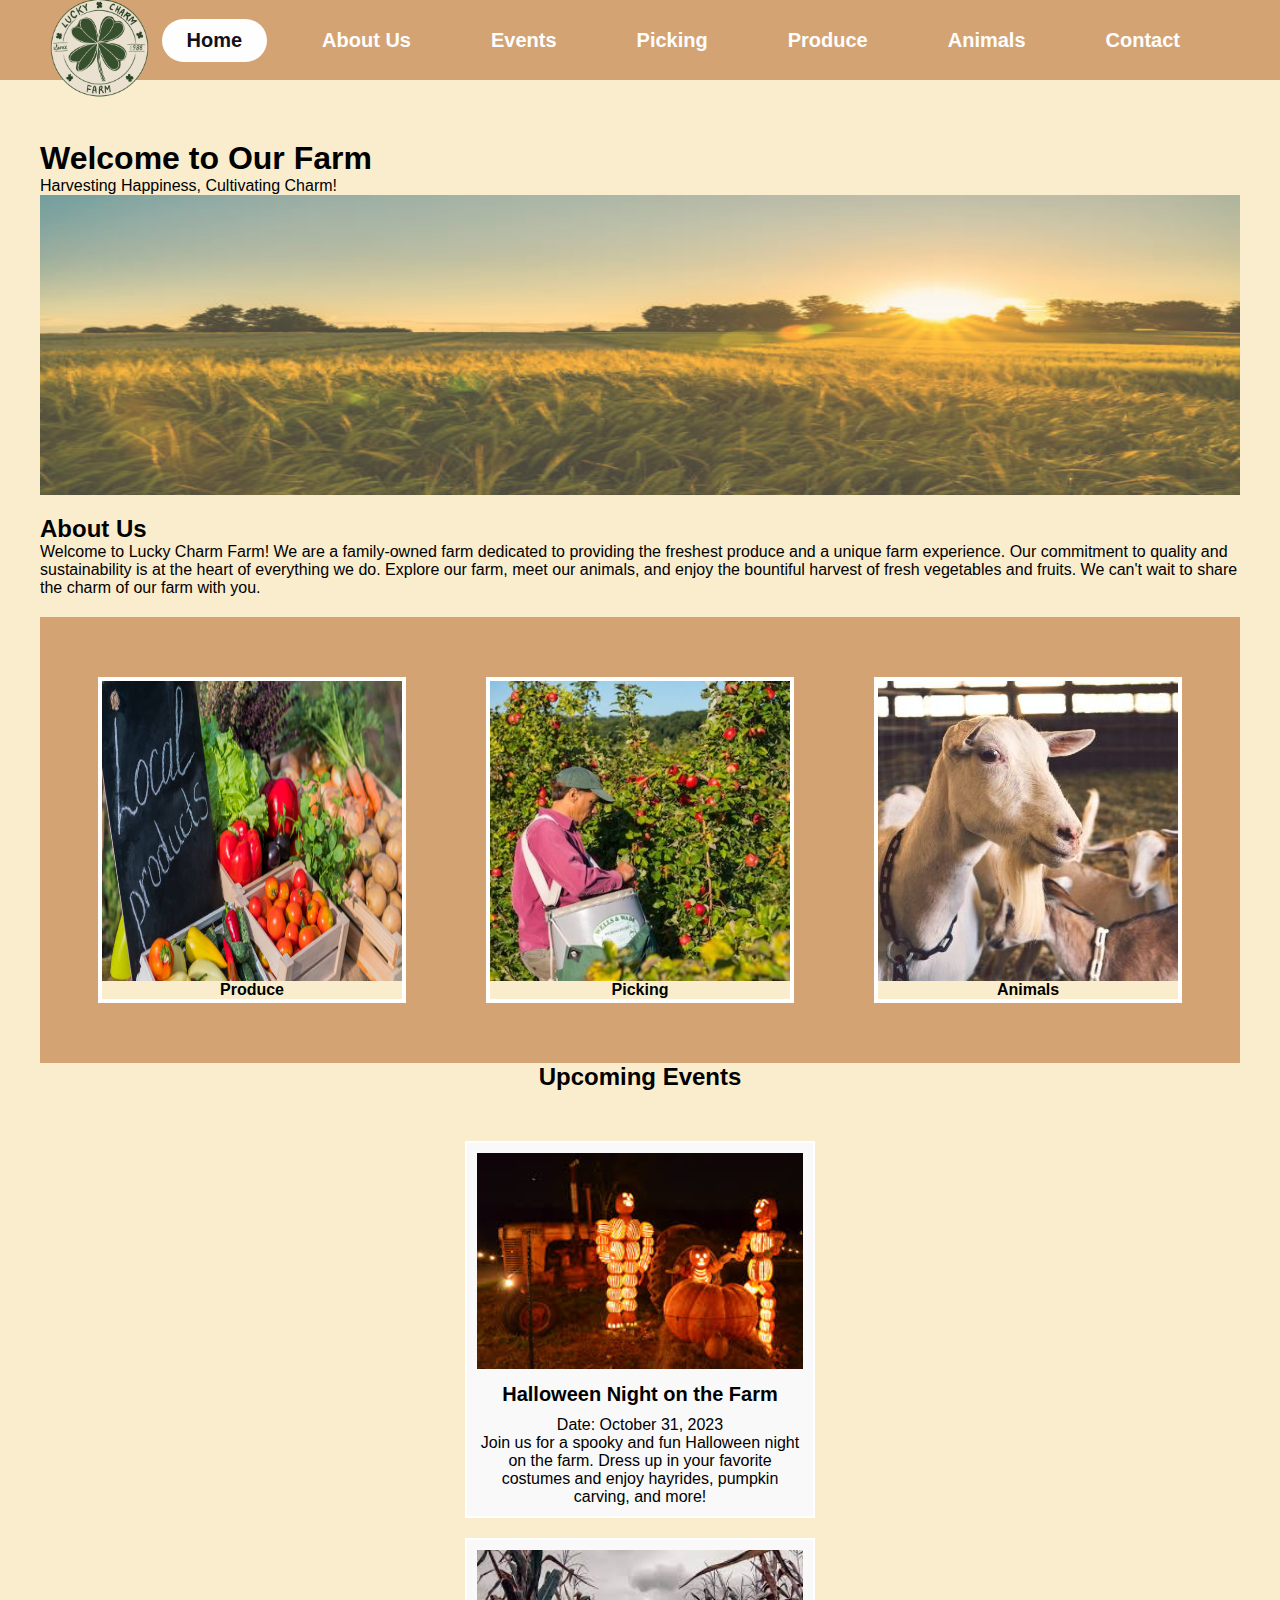
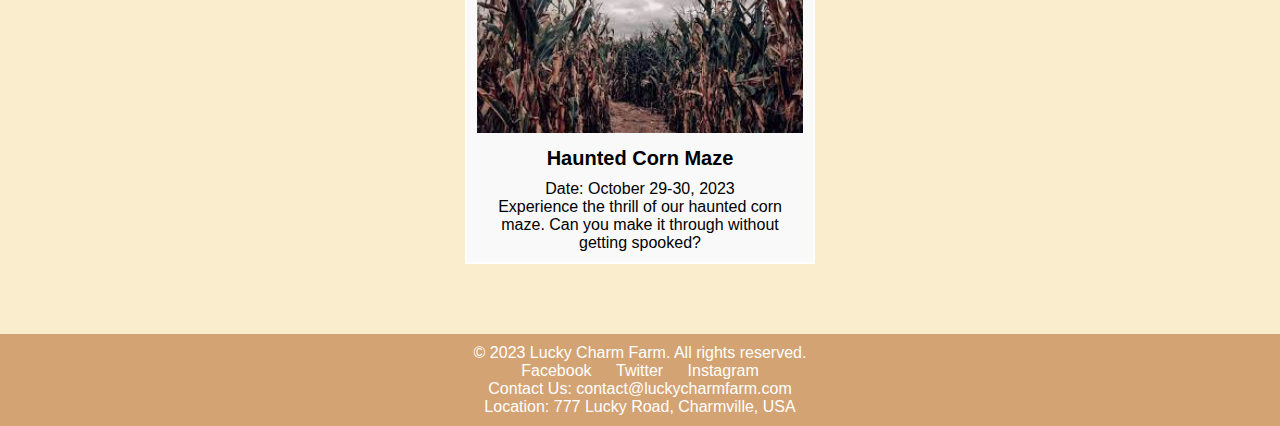
==== index.html @ f047cd48 "Update index.html" ====
<!DOCTYPE html>
<html lang="en">
<head>
    <meta charset="UTF-8">
    <meta http-equiv="X-UA-Compatible" content="IE=edge">
    <meta name="viewport" content="width=device-width, initial-scale=1.0">
    <link rel="stylesheet" type="text/css" href="style.css">
    <link rel="stylesheet" type="text/css" href="nav.css">
    <title>Lucky Charm Farm Website</title>
    <style>
	header {
		margin-bottom: 20px;
    	}
        main {
            padding: 40px;
	    margin-bottom: 20px;
        }
        * {box-sizing:border-box}

        .slideshow-container {
          max-width: 800px;
          position: center;
	  margin-bottom: 40px;
	  margin-top: 40px;
	  padding: 400px;
	  text-align: center;
        }
	    
        .mySlides {
          display: none;
		display: inline-block;
        }
	    
	#slide img {
	    width: 100%; 
	    height: 300px; 
	    justify-content: center;
	}

	.about-us {
		padding: 20px 20px;
		margin-top: 40 px;
	}
	    
        .fade {
          animation-name: fade;
          animation-duration: 1.5s;
        }
        
        @keyframes fade {
          from {opacity: .4}
          to {opacity: 1}
        }
	
	.feature-box-container {
		padding: 20px 20px;
		text-align: center;
		display: flex;
		justify-content: center; 
		margin-top: 20px;
		background-color: #d4a373;
	}
	
	.feature-box {
		text-align: center;
		border: 4px solid #fff;
		margin: 40px;
		display: inline-block;
		transition: all 0.3s;
		background-color: #faedcd;
	}
	    
	.feature-box:hover {
		background-color: #f2f2f2;
	}
	
	.feature-box img {
		width: 300px; 
		height: 300px; 
		
		display: block;
		margin: 0 auto;
	}
	
	.feature-box p {
		font-weight: bold;
		color: black;
		transition: color 0.3s;
	}
	.feature-box:hover p {
		color: gold; 
	}
	@media (max-width: 600px) {
		.feature-box-container {
		flex-direction: column; 
		align-items: center;
	}
	
	.feature-box {
		width: 80%;
		margin: 20px auto;
	}
	
	.feature-box img {
		max-width: 100%; 
		height: auto; 
	}
}
	.upcoming-events {
	        text-align: center;
	        margin-top: 40px;
	        display: flex; 
		flex-direction: column; 
	        align-items: center; 
	        flex-wrap: wrap;
	        justify-content: 
		padding 20px;
	}

	.event {
		flex: 1;
		margin: 10px;
		padding: 10px;
		border: 2px solid #fff;
		background-color: #f9f9f9;
		text-align: center;
		max-width: 350px;
	}
	
	.event img {
		width: 100%;
		height: auto;
	}
	
	.event h3 {
		margin: 10px 0;
		font-size: 20px;
	}
	
	.event p {
		font-size: 16px;
	}

    </style>
    <script src="https://code.jquery.com/jquery-3.6.0.min.js" integrity="sha256-/xUj+3OJU5yExlq6GSYGSHk7tPXikynS7ogEvDej/m4=" crossorigin="anonymous"></script>
	<style type="text/css">
		#slides-wrapper{height:320px;}
	</style>
	<script language="javascript">
	    imgs = ["farmsun.jpeg", "produce.jpeg", "cows.jpeg"];
	    var slideIndex = 0;
	
	    $(document).ready(function () {
	        // Start the slideshow when the page loads
	        slideShow();
	    });
	
	    function slideShow() {
	        $("#slide img").fadeOut(2000, nextSlide);
	    }
	
	    function nextSlide() {
	        slideIndex++;
	        slideIndex = slideIndex == imgs.length ? 0 : slideIndex;
	        $("#slide img").attr("src", "images/" + imgs[slideIndex]);
	        $("#slide img").fadeIn(2000, slideShow);
	    }
	</script>

</head>
<body>
    <header>
	    <div class="logo"><img src="Logo.png" alt="Lucky Charm logo"></div>
        <div class="hamburger">
            <div class="line"></div>
            <div class="line"></div>
            <div class="line"></div>
        </div>
        <nav class="nav-bar">
            <ul>
                <li>
                    <a href="index.html" class="active">Home</a>
                </li>
                <li>
                    <a href="about.html">About Us</a>
                </li>
                <li>
                    <a href="events.html">Events</a>
                </li>
                <li>
                    <a href="picking.html">Picking</a>
                </li>
                <li>
                    <a href="produce.html">Produce</a>
                </li>
                <li>
                    <a href="animals.html">Animals</a>
                </li>
                <li>
                    <a href="contact.html">Contact</a>
                </li>
            </ul>
        </nav>
    </header>
    <main>
        <h1>Welcome to Our Farm</h1>
        <p>Harvesting Happiness, Cultivating Charm!</p>
        <div id='slides-wrapper'>
		<div id='slide'>
			<img src="images/farmsun.jpeg" />
		</div>
    	</div>
    	<div id="about-us">
            <h2>About Us</h2>
            <p>Welcome to Lucky Charm Farm! We are a family-owned farm dedicated to providing the freshest produce and a unique farm experience. Our commitment to quality and sustainability is at the heart of everything we do. Explore our farm, meet our animals, and enjoy the bountiful harvest of fresh vegetables and fruits. We can't wait to share the charm of our farm with you.</p>
	</div>
	    <div class="feature-box-container">
		    <a href="produce.html" class="feature-link">
		        <div class="feature-box">
		            <img src="images/localproduce.jpeg" alt="Produce">
		            <p>Produce</p>
		        </div>
		    </a>
		    <a href="picking.html" class="feature-link">
		        <div class="feature-box">
		            <img src="images/applepicking.jpeg" alt="Picking">
		            <p>Picking</p>
		        </div>
		    </a>
		    <a href="animals.html" class="feature-link">
		        <div class="feature-box">
            <img src="images/goats.jpg" alt="Animals">
            <p>Animals</p>
        </div>
    </a>
</div>
	<h2 style="text-align:center;">Upcoming Events</h2>
	<div class="upcoming-events">
        <div class="event">
            <img src="images/hnight4.jpeg" alt="Halloween Night">
            <h3>Halloween Night on the Farm</h3>
            <p>Date: October 31, 2023</p>
            <p>Join us for a spooky and fun Halloween night on the farm. Dress up in your favorite costumes and enjoy hayrides, pumpkin carving, and more!</p>
        </div>
        <div class="event">
            <img src="images/corn-maze.jpeg" alt="Haunted Corn Maze">
            <h3>Haunted Corn Maze</h3>
            <p>Date: October 29-30, 2023</p>
            <p>Experience the thrill of our haunted corn maze. Can you make it through without getting spooked?</p>
        </div>
    </div>

    </main>
    <footer>
        &copy; 2023 Lucky Charm Farm. All rights reserved.
        <br>
        <a href="#">Facebook</a>
        <a href="#">Twitter</a>
        <a href="#">Instagram</a>
        <br>
        Contact Us: contact@luckycharmfarm.com
        <br>
        Location: 777 Lucky Road, Charmville, USA
    </footer>
</body>
</html>
---- style.css ----
body {
        font-family: Arial, sans-serif;
        margin: 0;
        padding: 0;
        background-color: #faedcd; /* Light beige background */
    }
    header {
        background-color: #d4a373; /* Rusty orange header */
        padding: 10px;
    }
    nav {
        display: flex;
        justify-content: space-between;
        align-items: center;
    }
    nav ul {
        list-style: none;
        margin: 0;
        padding: 0;
    }
    nav li {
        display: inline;
        margin-right: 20px;
    }
    nav a {
        text-decoration: none;
        color: #fff;
        font-weight: bold;
    }
    main {
        padding: 20px;
    }
    footer {
        background-color: #d4a373; /* Rusty orange footer */
        color: #fff;
        text-align: center;
        padding: 10px;
        margin-top: 20px;
    }
    footer a {
        color: #fff;
        text-decoration: none;
        margin: 0 10px;
    }
---- nav.css ----
*{
    margin: 0;
    padding: 0;
    list-style: none;
    text-decoration: none;
    font-family: 'Kalam', cursive;
font-family: 'Roboto', sans-serif;
    box-sizing: border-box;
}

/* body{
    background: #fefefe;
} */

header{
    width: 100%;
    height: 80px;
    background-color: #d4a373;
    display: flex;
    align-items: center;
    justify-content: space-between;
    padding: 0 100px;
}

.logo{
    position: relative;
    z-index: 2;
}
.logo img {
    margin-top: 20px;
    max-width: 150px;
    max-height: 100px;
    z-index: 2;
}

.hamburger{
    display: none;
}

.nav-bar ul {
    display: flex;
}

.nav-bar ul li a{
    display:block;
    color: #fefefe;
    font-size: 20px;
    padding: 10px 25px;
    border-radius: 50px;
    transition: 0.2s;
    margin: 0 5px;
}

.nav-bar ul li a:hover{
    color: #11101b;
    background: #fefefe;
}

.nav-bar ul li a.active{
    color:#11101b;
    background:#fefefe;
}

@media only screen and (max-width: 1320px){
    header{
        padding: 0 50px;
    }
}

@media only screen and (max-width: 1100px){
    header{
        padding: 0 50px;
    }
}

@media only screen and (max-width: 900px){
    .hamburger {
        display: block;
        cursor: pointer;
    }
    .hamburger .line{
        width: 30px;
        height: 3px;
        background: #fefefe;
        margin: 6px 0;
    }
    .nav-bar{
        height: 0;
        position: absolute;
        top: 80px;
        left: 0;
        right: 0;
        width: 100vw;
        background: #d4a373;
        transition: .2s;
        overflow: hidden;
        z-index: 1;
    }
    .nav-bar.active{
        height: 450px;
    }
    .nav-bar ul{
        display: block;
        width: fit-content;
        margin: 50px auto 0 auto;
        text-align: center;
        transition: .5s;
        opacity: 0;
    }
    .nav-bar.active ul{
        opacity: 1;
    }
    .nav-bar ul li a{
        margin-bottom: 12px;
    }
}
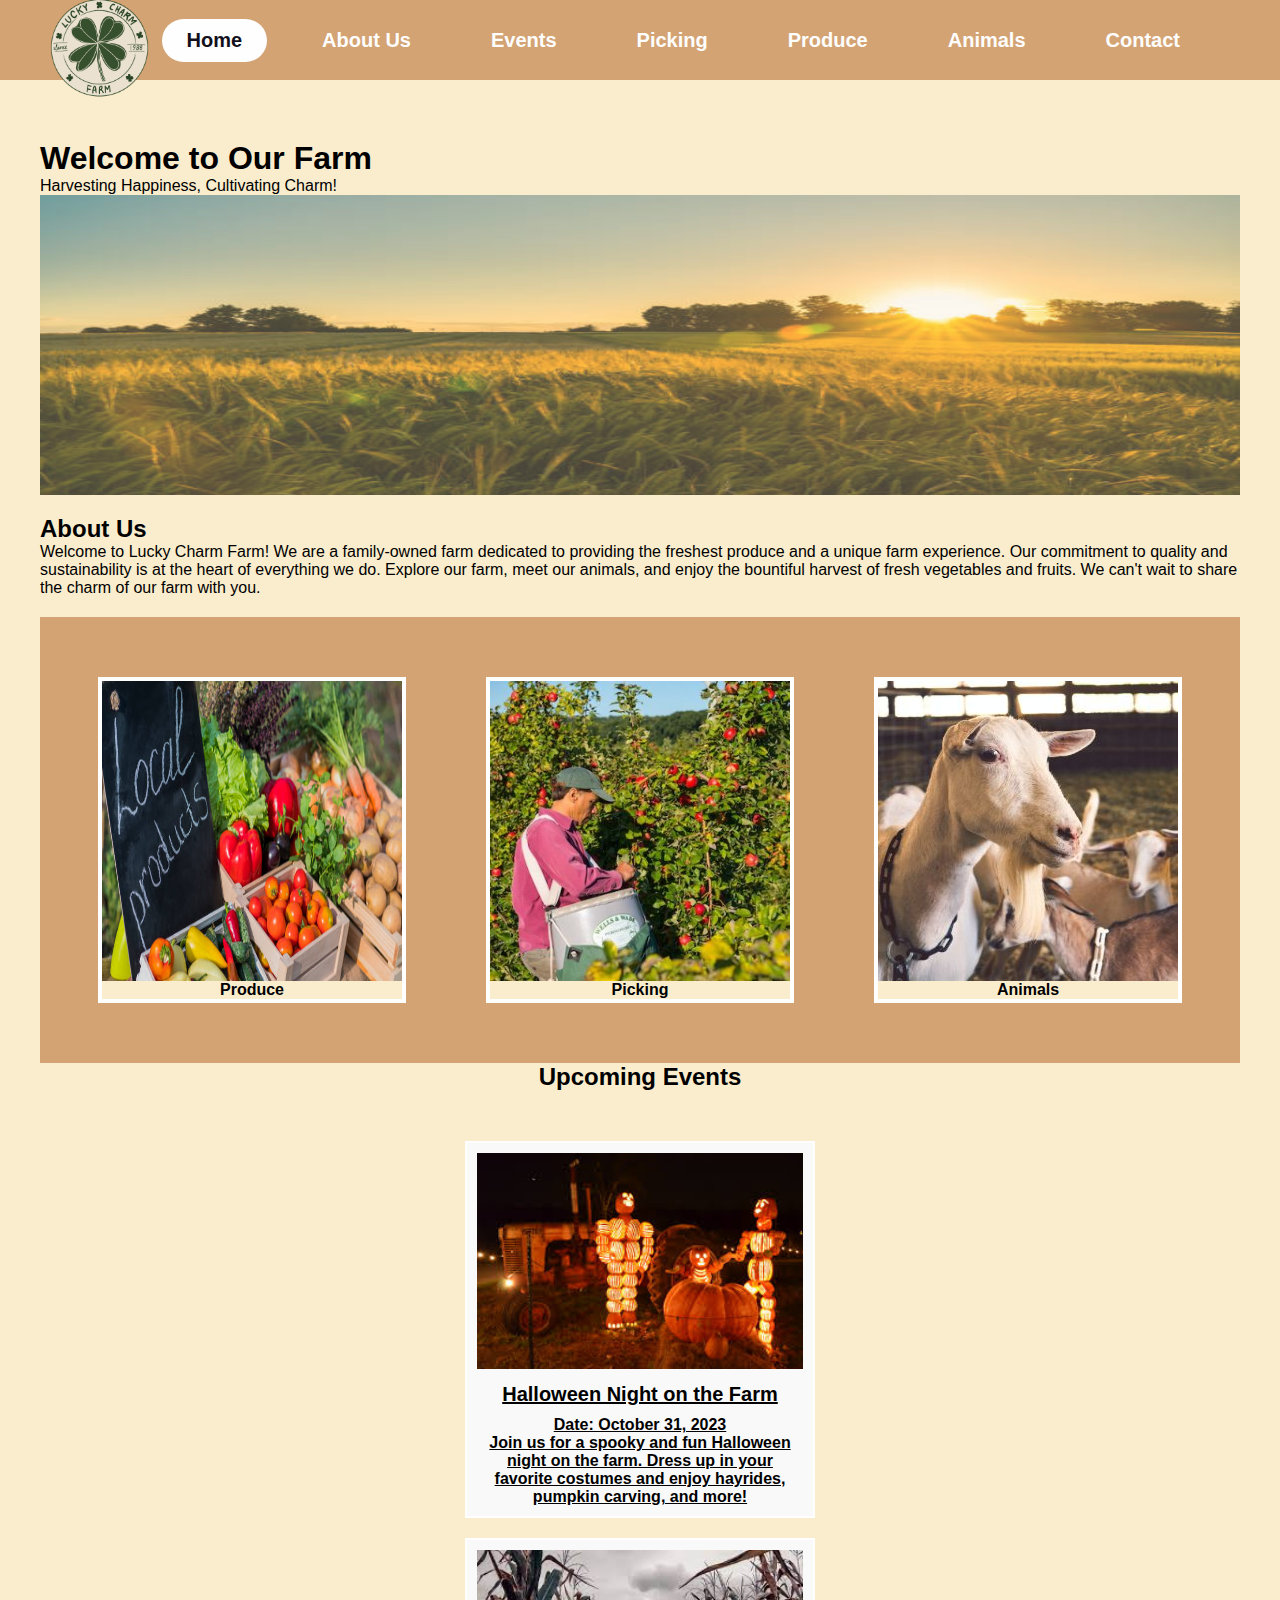
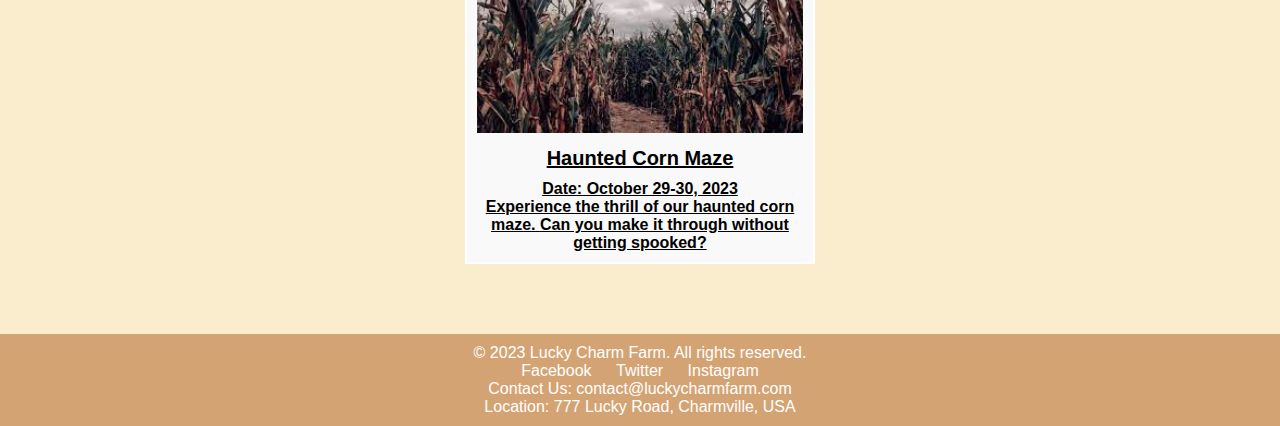
==== commit e23e4f63: "Update index.html" ====
--- a/index.html
+++ b/index.html
@@ -107,6 +107,8 @@
 	}
 }
 	.upcoming-events {
+		text-decoration: underline;
+    		font-weight: bold;
 	        text-align: center;
 	        margin-top: 40px;
 	        display: flex; 
@@ -235,7 +237,7 @@
     </a>
 </div>
 	<h2 style="text-align:center;">Upcoming Events</h2>
-	<div class="upcoming-events">
+	<div class="upcoming-events"> 
         <div class="event">
             <img src="images/hnight4.jpeg" alt="Halloween Night">
             <h3>Halloween Night on the Farm</h3>
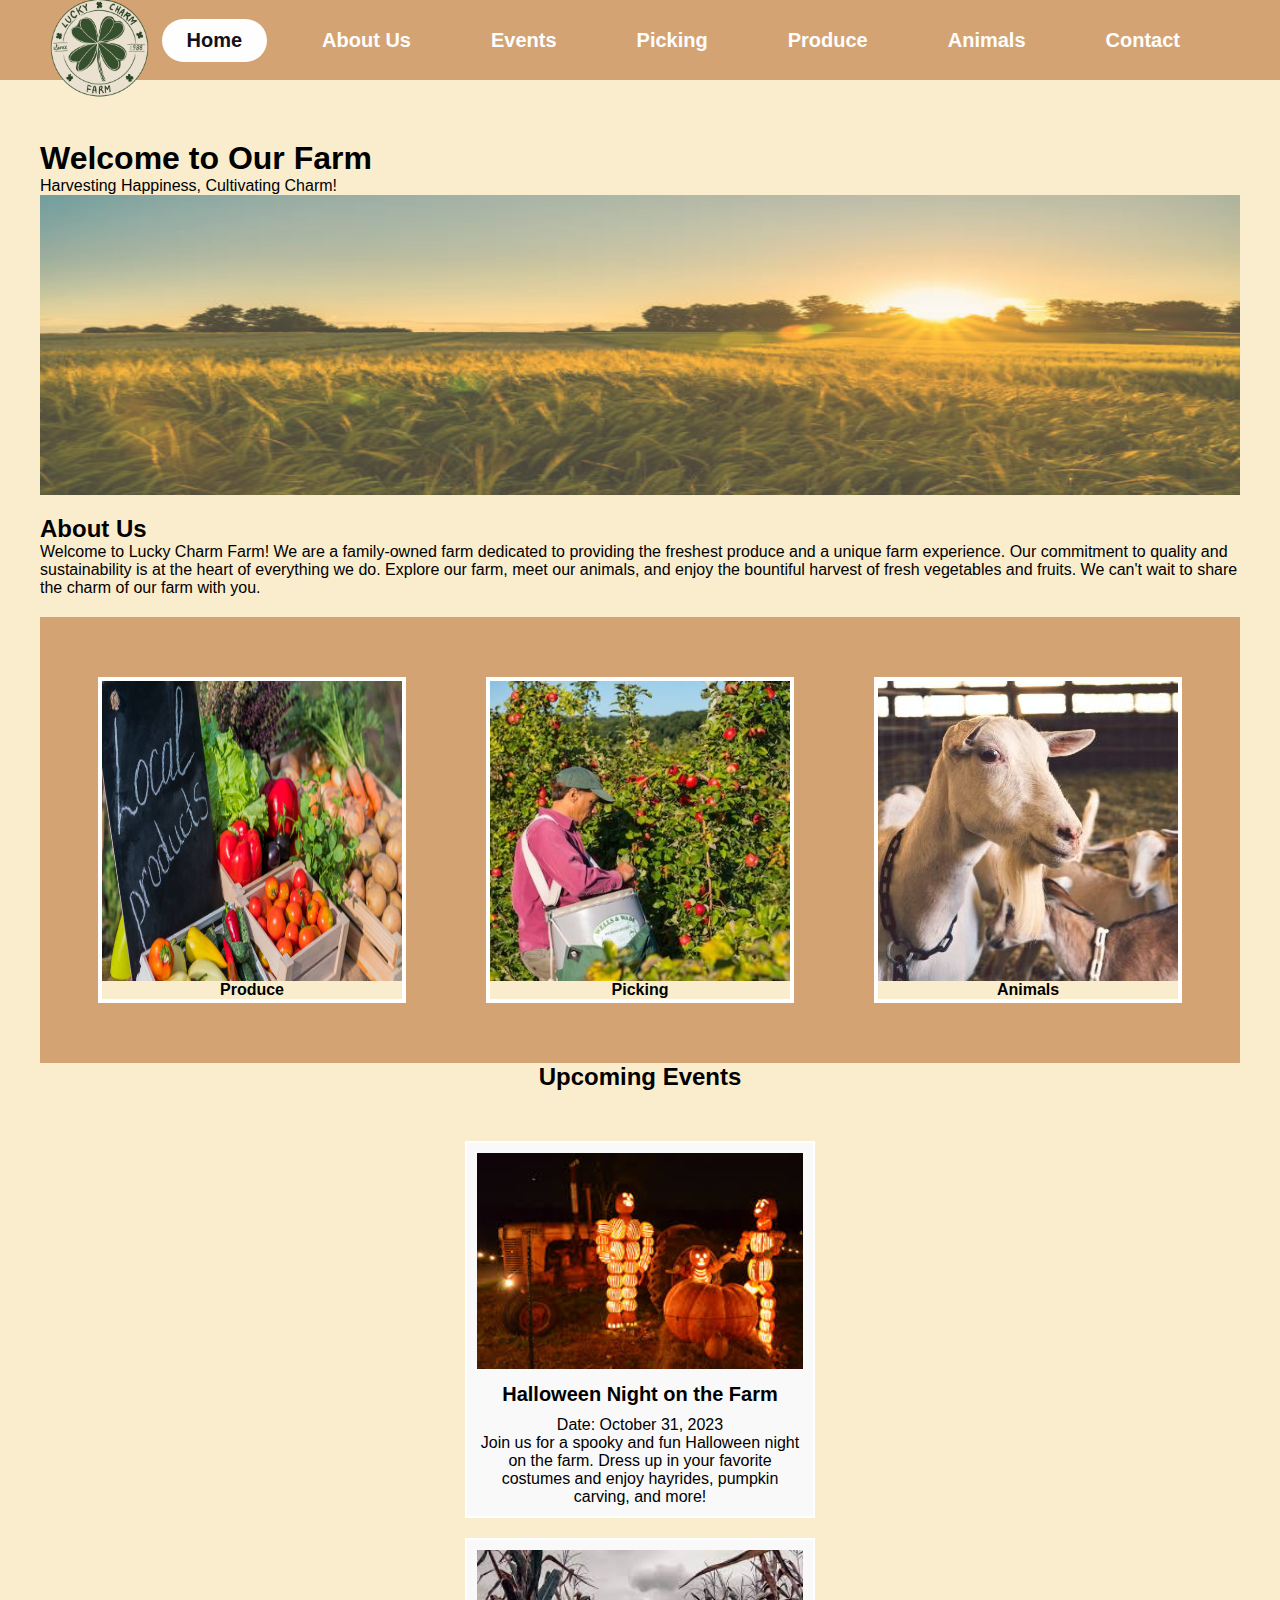
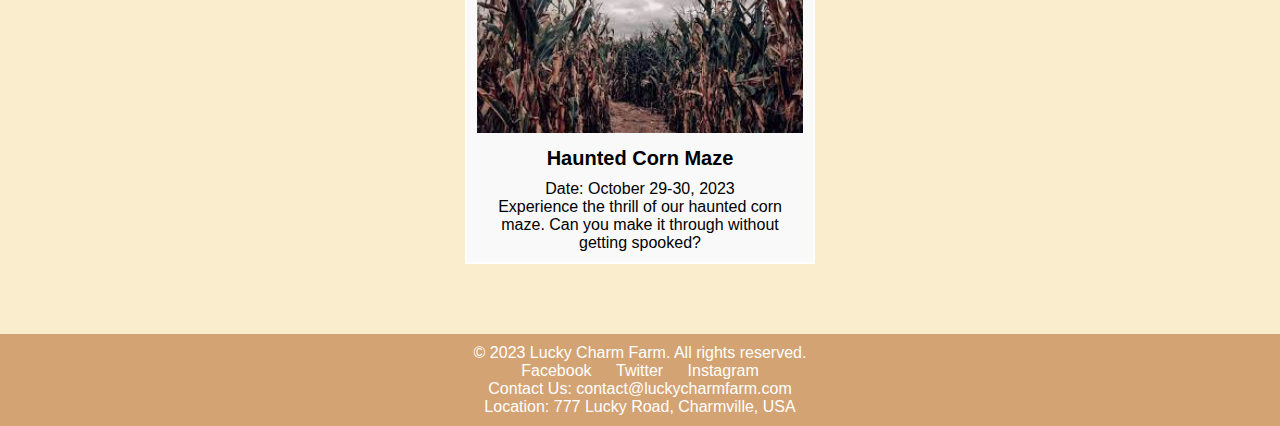
==== commit 026c0072: "Update index.html" ====
--- a/index.html
+++ b/index.html
@@ -107,8 +107,6 @@
 	}
 }
 	.upcoming-events {
-		text-decoration: underline;
-    		font-weight: bold;
 	        text-align: center;
 	        margin-top: 40px;
 	        display: flex; 
@@ -236,7 +234,7 @@
         </div>
     </a>
 </div>
-	<h2 style="text-align:center;">Upcoming Events</h2>
+	<h2 style="text-align:center;text-underlined;">Upcoming Events</h2>
 	<div class="upcoming-events"> 
         <div class="event">
             <img src="images/hnight4.jpeg" alt="Halloween Night">
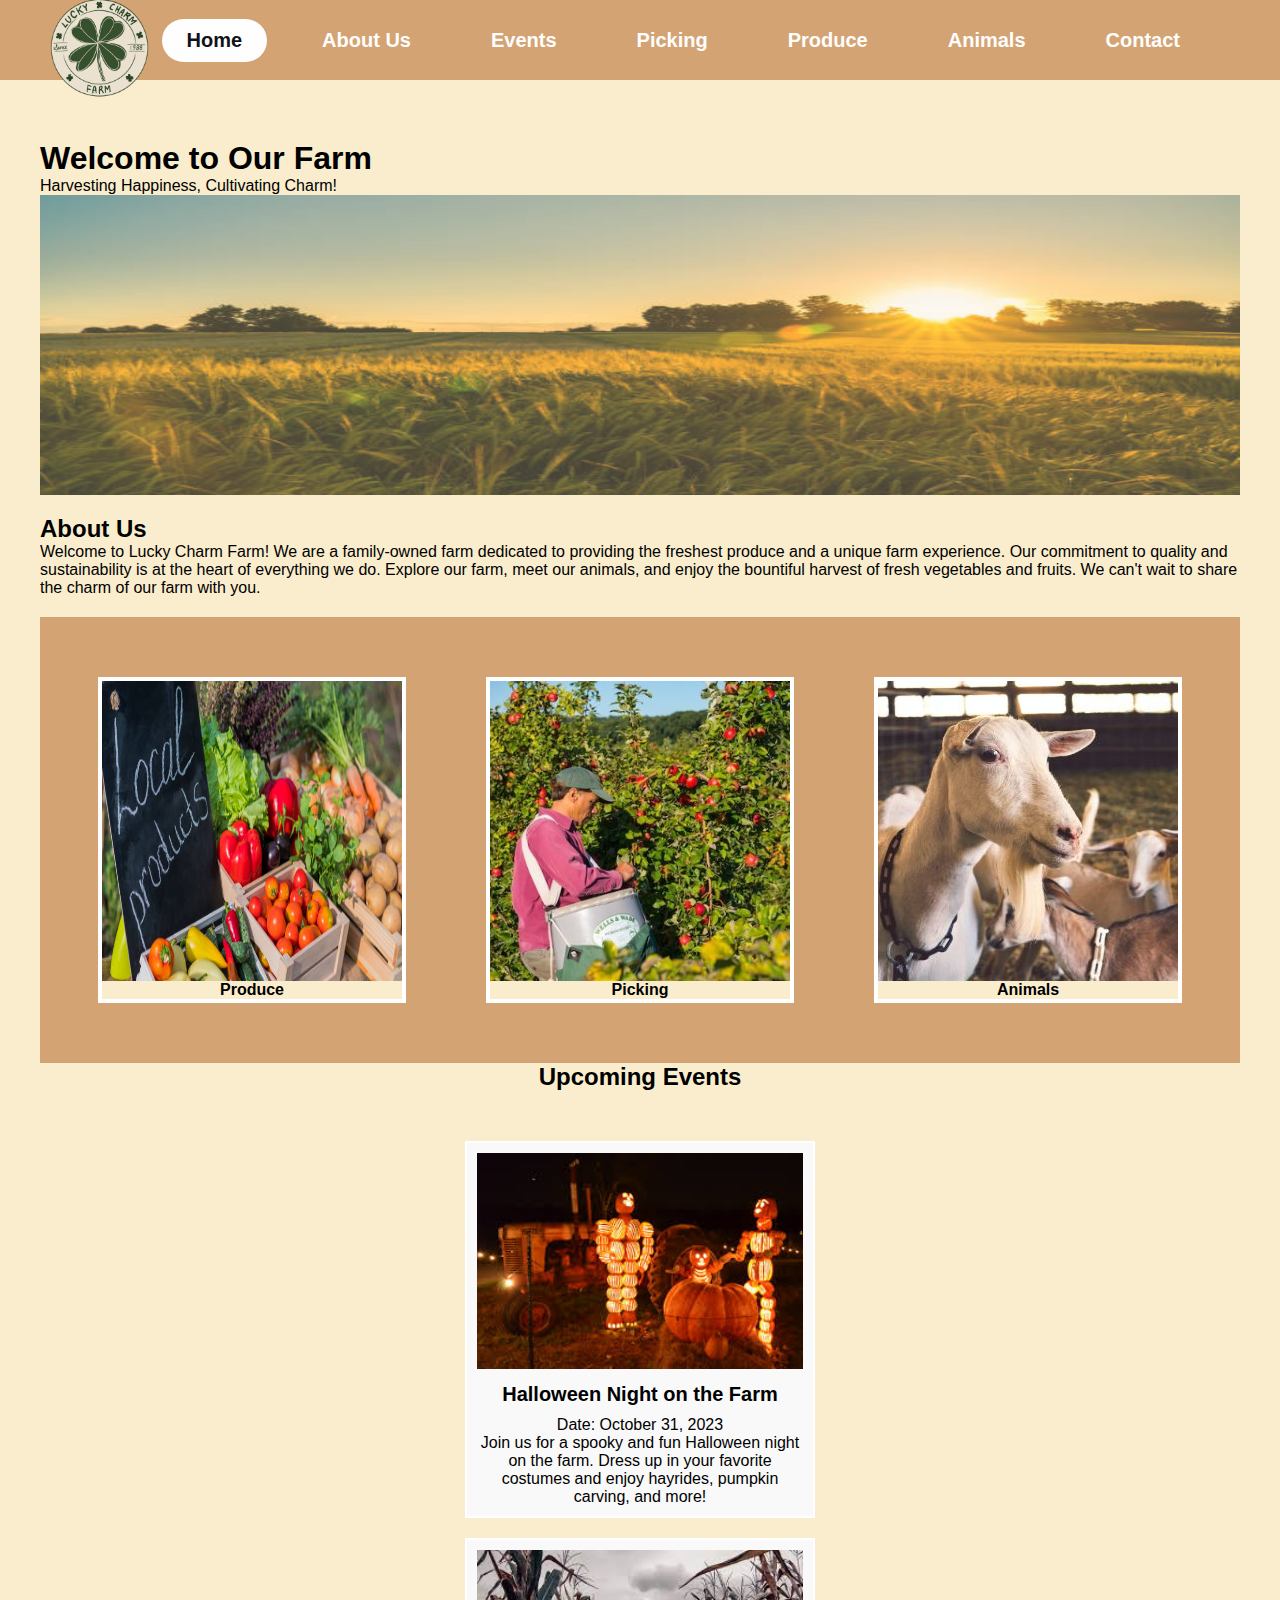
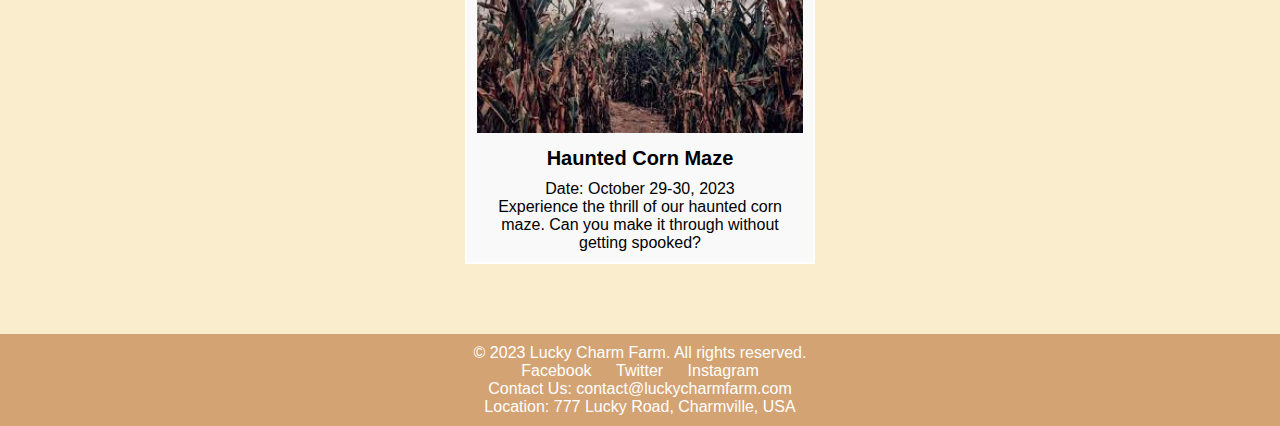
==== commit ac6c6f18: "Update index.html" ====
--- a/index.html
+++ b/index.html
@@ -234,7 +234,7 @@
         </div>
     </a>
 </div>
-	<h2 style="text-align:center;text-underlined;">Upcoming Events</h2>
+	<h2 style="text-align:center;" class="text-underlined">Upcoming Events</h2>
 	<div class="upcoming-events"> 
         <div class="event">
             <img src="images/hnight4.jpeg" alt="Halloween Night">
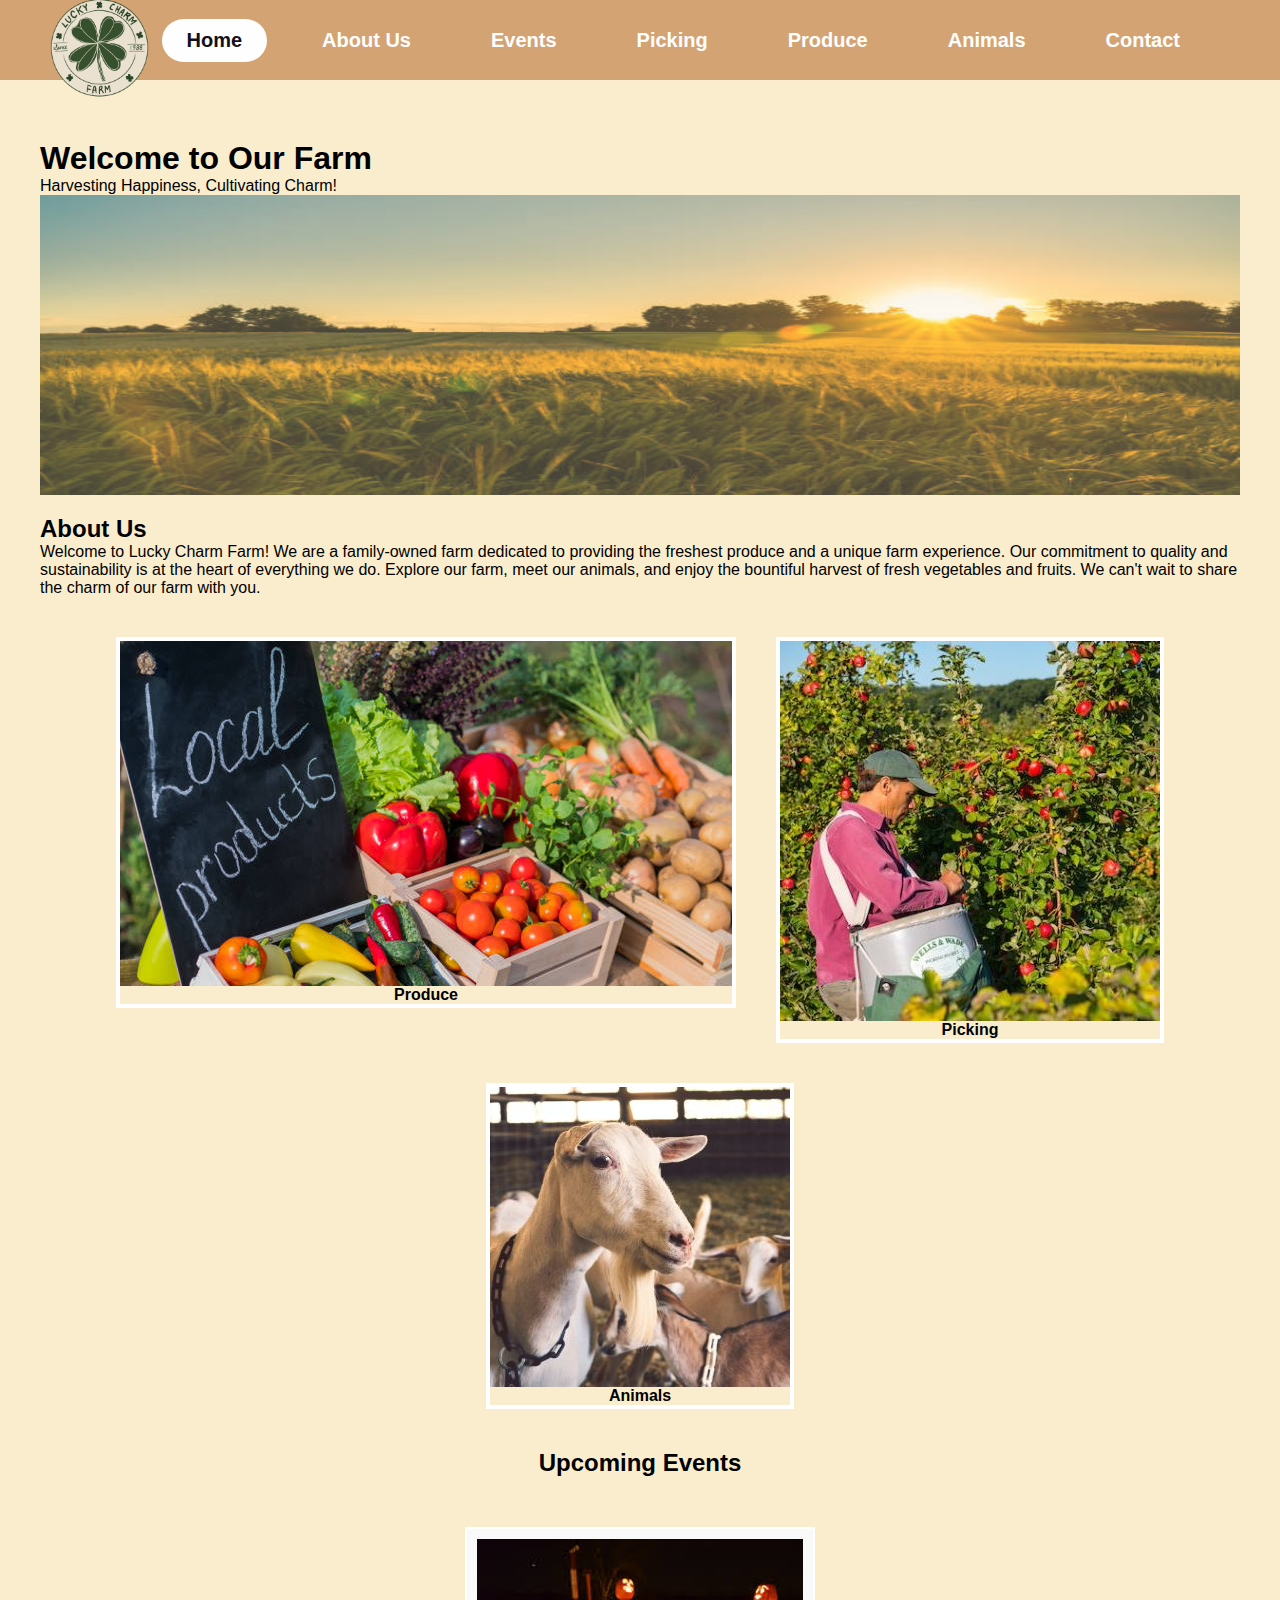
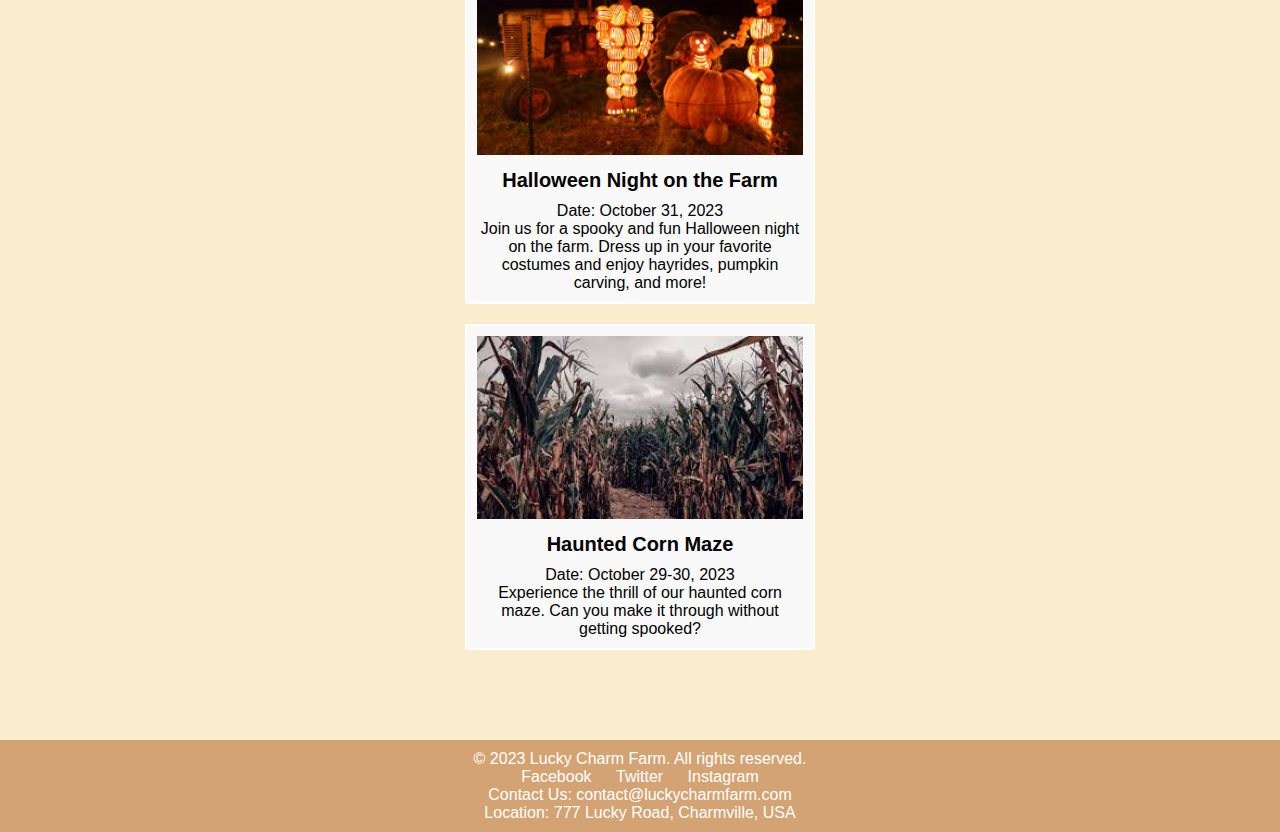
==== commit bfb09271: "Update index.html" ====
--- a/index.html
+++ b/index.html
@@ -8,172 +8,157 @@
     <link rel="stylesheet" type="text/css" href="nav.css">
     <title>Lucky Charm Farm Website</title>
     <style>
-	header {
-		margin-bottom: 20px;
-    	}
-        main {
-            padding: 40px;
-	    margin-bottom: 20px;
-        }
-        * {box-sizing:border-box}
-
-        .slideshow-container {
-          max-width: 800px;
-          position: center;
-	  margin-bottom: 40px;
-	  margin-top: 40px;
-	  padding: 400px;
-	  text-align: center;
-        }
-	    
-        .mySlides {
-          display: none;
-		display: inline-block;
-        }
-	    
-	#slide img {
-	    width: 100%; 
-	    height: 300px; 
-	    justify-content: center;
-	}
-
-	.about-us {
-		padding: 20px 20px;
-		margin-top: 40 px;
-	}
-	    
-        .fade {
-          animation-name: fade;
-          animation-duration: 1.5s;
-        }
-        
-        @keyframes fade {
-          from {opacity: .4}
-          to {opacity: 1}
-        }
-	
-	.feature-box-container {
-		padding: 20px 20px;
-		text-align: center;
-		display: flex;
-		justify-content: center; 
-		margin-top: 20px;
-		background-color: #d4a373;
-	}
-	
-	.feature-box {
-		text-align: center;
-		border: 4px solid #fff;
-		margin: 40px;
-		display: inline-block;
-		transition: all 0.3s;
-		background-color: #faedcd;
-	}
-	    
-	.feature-box:hover {
-		background-color: #f2f2f2;
-	}
-	
-	.feature-box img {
-		width: 300px; 
-		height: 300px; 
-		
-		display: block;
-		margin: 0 auto;
-	}
-	
-	.feature-box p {
-		font-weight: bold;
-		color: black;
-		transition: color 0.3s;
-	}
-	.feature-box:hover p {
-		color: gold; 
-	}
-	@media (max-width: 600px) {
-		.feature-box-container {
-		flex-direction: column; 
-		align-items: center;
-	}
-	
-	.feature-box {
-		width: 80%;
-		margin: 20px auto;
-	}
-	
-	.feature-box img {
-		max-width: 100%; 
-		height: auto; 
-	}
-}
-	.upcoming-events {
-	        text-align: center;
-	        margin-top: 40px;
-	        display: flex; 
-		flex-direction: column; 
-	        align-items: center; 
-	        flex-wrap: wrap;
-	        justify-content: 
-		padding 20px;
-	}
-
-	.event {
-		flex: 1;
-		margin: 10px;
-		padding: 10px;
-		border: 2px solid #fff;
-		background-color: #f9f9f9;
-		text-align: center;
-		max-width: 350px;
-	}
-	
-	.event img {
-		width: 100%;
-		height: auto;
-	}
-	
-	.event h3 {
-		margin: 10px 0;
-		font-size: 20px;
-	}
-	
-	.event p {
-		font-size: 16px;
-	}
-
+    header {
+        margin-bottom: 20px;
+    }
+    main {
+        padding: 40px;
+        margin-bottom: 40px; /* Increased the margin for better spacing */
+    }
+    * {
+        box-sizing: border-box;
+    }
+
+    .slideshow-container {
+        max-width: 800px;
+        margin: 0 auto; /* Center the slideshow */
+        padding: 20px; /* Adjusted padding */
+        text-align: center;
+    }
+
+    /* Hide the images by default */
+    .mySlides {
+        display: none;
+        display: inline-block;
+    }
+    /* Add this CSS to make slideshow images uniform in size */
+    #slide img {
+        width: 100%;
+        height: 300px;
+        justify-content: center;
+    }
+
+    .about-us {
+        padding: 20px; /* Adjusted padding */
+        margin-top: 40px;
+        text-align: center; /* Center the text */
+    }
+
+    .fade {
+        animation-name: fade;
+        animation-duration: 1.5s;
+    }
+
+    @keyframes fade {
+        from {
+            opacity: 0.4;
+        }
+        to {
+            opacity: 1;
+        }
+    }
+
+    .feature-box-container {
+        padding: 20px;
+        text-align: center;
+        display: flex;
+        justify-content: center;
+        flex-wrap: wrap; /* Allow feature boxes to wrap to the next line on smaller screens */
+    }
+
+    .feature-box {
+        text-align: center;
+        border: 4px solid #fff;
+        margin: 20px; /* Reduced margin for better spacing */
+        flex: 0 0 calc(33.333% - 40px); /* Adjusted the width to fit 3 boxes per row */
+        transition: all 0.3s;
+    }
+    .feature-box:hover {
+        background-color: #f2f2f2;
+    }
+
+    .feature-box img {
+        width: 100%;
+        height: auto; /* Maintain the aspect ratio */
+        display: block;
+        margin: 0 auto;
+    }
+
+    .feature-box p {
+        font-weight: bold;
+        color: black;
+        transition: color 0.3s;
+    }
+    .feature-box:hover p {
+        color: gold;
+    }
+
+    .upcoming-events {
+        text-align: center;
+        margin-top: 40px;
+        display: flex;
+        flex-direction: column;
+        align-items: center;
+        justify-content: center;
+    }
+
+    .event {
+        flex: 1;
+        margin: 10px;
+        padding: 10px;
+        border: 2px solid #fff;
+        background-color: #f9f9f9;
+        text-align: center;
+        max-width: 350px;
+    }
+
+    .event img {
+        width: 100%;
+        height: auto;
+    }
+
+    .event h3 {
+        margin: 10px 0;
+        font-size: 20px;
+    }
+
+    .event p {
+        font-size: 16px;
+    }
     </style>
     <script src="https://code.jquery.com/jquery-3.6.0.min.js" integrity="sha256-/xUj+3OJU5yExlq6GSYGSHk7tPXikynS7ogEvDej/m4=" crossorigin="anonymous"></script>
-	<style type="text/css">
-		#slides-wrapper{height:320px;}
-	</style>
-	<script language="javascript">
-	    imgs = ["farmsun.jpeg", "produce.jpeg", "cows.jpeg"];
-	    var slideIndex = 0;
-	
-	    $(document).ready(function () {
-	        // Start the slideshow when the page loads
-	        slideShow();
-	    });
-	
-	    function slideShow() {
-	        $("#slide img").fadeOut(2000, nextSlide);
-	    }
-	
-	    function nextSlide() {
-	        slideIndex++;
-	        slideIndex = slideIndex == imgs.length ? 0 : slideIndex;
-	        $("#slide img").attr("src", "images/" + imgs[slideIndex]);
-	        $("#slide img").fadeIn(2000, slideShow);
-	    }
-	</script>
-
+    <style type="text/css">
+        #slides-wrapper {
+            height: 320px;
+        }
+    </style>
+    <script language="javascript">
+        imgs = ["farmsun.jpeg", "produce.jpeg", "cows.jpeg"];
+        var slideIndex = 0;
+
+        $(document).ready(function () {
+            // Start the slideshow when the page loads
+            slideShow();
+        });
+
+        function slideShow() {
+            $("#slide img").fadeOut(2000, nextSlide);
+        }
+
+        function nextSlide() {
+            slideIndex++;
+            slideIndex = slideIndex == imgs.length ? 0 : slideIndex;
+            $("#slide img").attr("src", "images/" + imgs[slideIndex]);
+            $("#slide img").fadeIn(2000, slideShow);
+        }
+    </script>
 </head>
 <body>
     <header>
-	    <div class="logo"><img src="Logo.png" alt="Lucky Charm logo"></div>
+        <div class="logo"><img src="Logo.png" alt="Lucky Charm logo"></div>
         <div class="hamburger">
             <div class="line"></div>
-            <div class="line"></div>
+            <div class "line"></div>
             <div class="line"></div>
         </div>
         <nav class="nav-bar">
@@ -206,50 +191,49 @@
         <h1>Welcome to Our Farm</h1>
         <p>Harvesting Happiness, Cultivating Charm!</p>
         <div id='slides-wrapper'>
-		<div id='slide'>
-			<img src="images/farmsun.jpeg" />
-		</div>
-    	</div>
-    	<div id="about-us">
+            <div id='slide'>
+                <img src="images/farmsun.jpeg" />
+            </div>
+        </div>
+        <div id="about-us">
             <h2>About Us</h2>
             <p>Welcome to Lucky Charm Farm! We are a family-owned farm dedicated to providing the freshest produce and a unique farm experience. Our commitment to quality and sustainability is at the heart of everything we do. Explore our farm, meet our animals, and enjoy the bountiful harvest of fresh vegetables and fruits. We can't wait to share the charm of our farm with you.</p>
-	</div>
-	    <div class="feature-box-container">
-		    <a href="produce.html" class="feature-link">
-		        <div class="feature-box">
-		            <img src="images/localproduce.jpeg" alt="Produce">
-		            <p>Produce</p>
-		        </div>
-		    </a>
-		    <a href="picking.html" class="feature-link">
-		        <div class="feature-box">
-		            <img src="images/applepicking.jpeg" alt="Picking">
-		            <p>Picking</p>
-		        </div>
-		    </a>
-		    <a href="animals.html" class="feature-link">
-		        <div class="feature-box">
-            <img src="images/goats.jpg" alt="Animals">
-            <p>Animals</p>
-        </div>
-    </a>
-</div>
-	<h2 style="text-align:center;" class="text-underlined">Upcoming Events</h2>
-	<div class="upcoming-events"> 
-        <div class="event">
-            <img src="images/hnight4.jpeg" alt="Halloween Night">
-            <h3>Halloween Night on the Farm</h3>
-            <p>Date: October 31, 2023</p>
-            <p>Join us for a spooky and fun Halloween night on the farm. Dress up in your favorite costumes and enjoy hayrides, pumpkin carving, and more!</p>
-        </div>
-        <div class="event">
-            <img src="images/corn-maze.jpeg" alt="Haunted Corn Maze">
-            <h3>Haunted Corn Maze</h3>
-            <p>Date: October 29-30, 2023</p>
-            <p>Experience the thrill of our haunted corn maze. Can you make it through without getting spooked?</p>
-        </div>
-    </div>
-
+        </div>
+        <div class="feature-box-container">
+            <a href="produce.html" class="feature-link">
+                <div class="feature-box">
+                    <img src="images/localproduce.jpeg" alt="Produce">
+                    <p>Produce</p>
+                </div>
+            </a>
+            <a href="picking.html" class="feature-link">
+                <div class="feature-box">
+                    <img src="images/applepicking.jpeg" alt="Picking">
+                    <p>Picking</p>
+                </div>
+            </a>
+            <a href="animals.html" class="feature-link">
+                <div class="feature-box">
+                    <img src="images/goats.jpg" alt="Animals">
+                    <p>Animals</p>
+                </div>
+            </a>
+        </div>
+        <h2 style="text-align:center;" class="text-underlined">Upcoming Events</h2>
+        <div class="upcoming-events">
+            <div class="event">
+                <img src="images/hnight4.jpeg" alt="Halloween Night">
+                <h3>Halloween Night on the Farm</h3>
+                <p>Date: October 31, 2023</p>
+                <p>Join us for a spooky and fun Halloween night on the farm. Dress up in your favorite costumes and enjoy hayrides, pumpkin carving, and more!</p>
+            </div>
+            <div class="event">
+                <img src="images/corn-maze.jpeg" alt="Haunted Corn Maze">
+                <h3>Haunted Corn Maze</h3>
+                <p>Date: October 29-30, 2023</p>
+                <p>Experience the thrill of our haunted corn maze. Can you make it through without getting spooked?</p>
+            </div>
+        </div>
     </main>
     <footer>
         &copy; 2023 Lucky Charm Farm. All rights reserved.
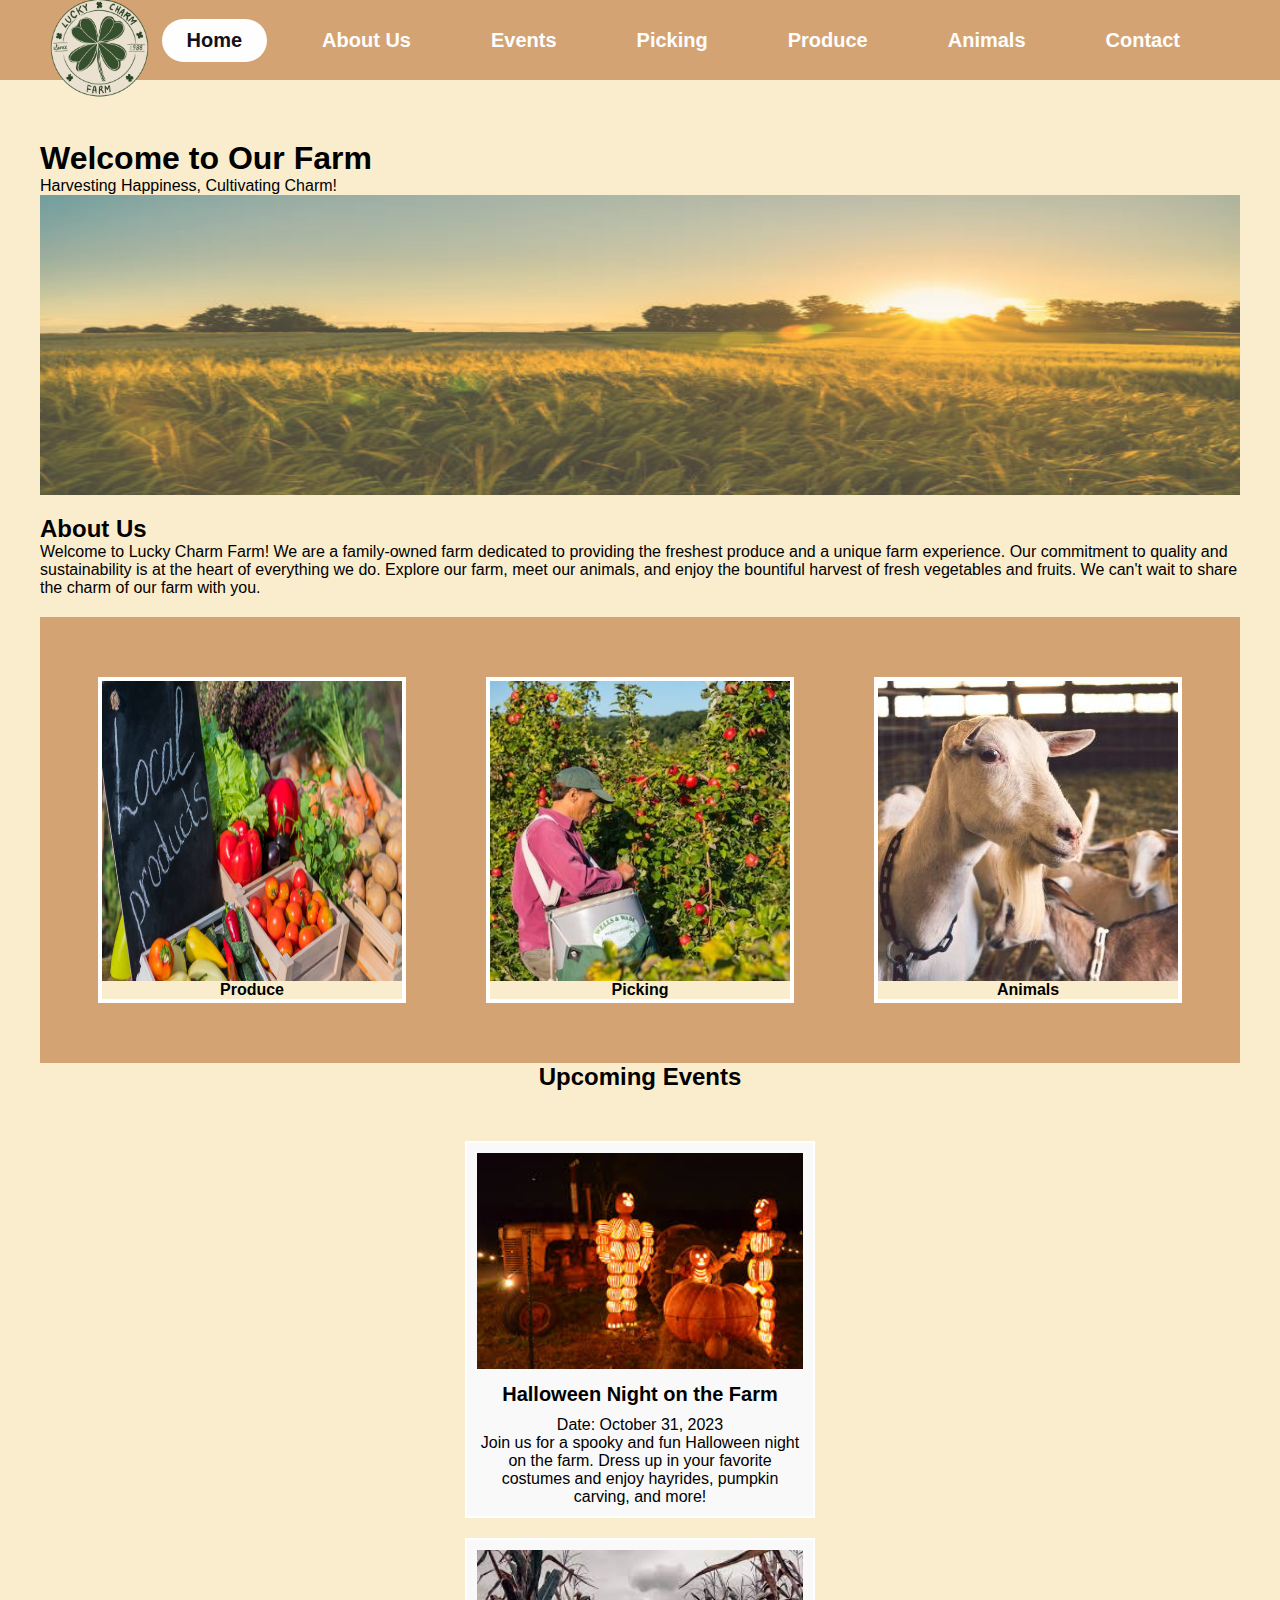
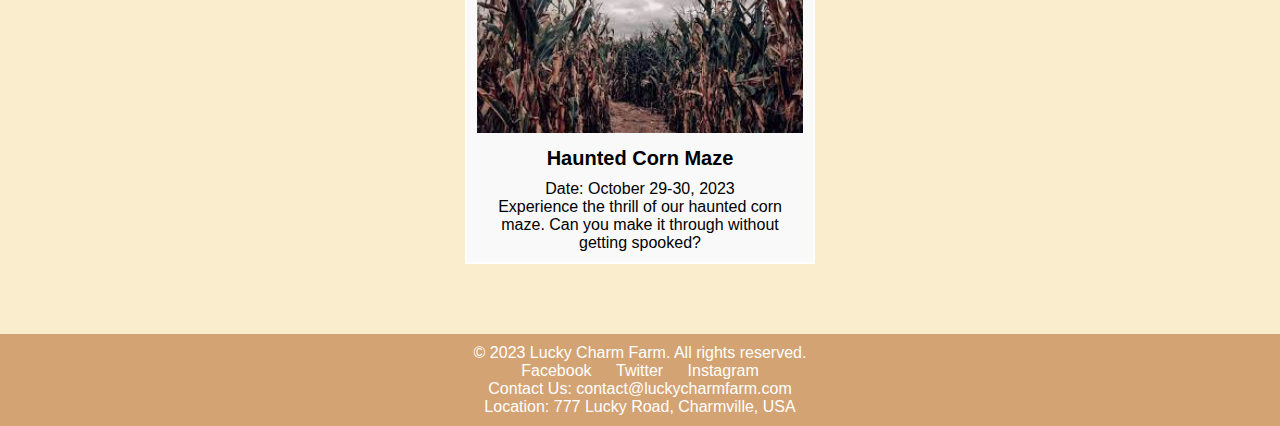
==== commit a7ec269b: "Update index.html" ====
--- a/index.html
+++ b/index.html
@@ -8,157 +8,172 @@
     <link rel="stylesheet" type="text/css" href="nav.css">
     <title>Lucky Charm Farm Website</title>
     <style>
-    header {
-        margin-bottom: 20px;
-    }
-    main {
-        padding: 40px;
-        margin-bottom: 40px; /* Increased the margin for better spacing */
-    }
-    * {
-        box-sizing: border-box;
-    }
-
-    .slideshow-container {
-        max-width: 800px;
-        margin: 0 auto; /* Center the slideshow */
-        padding: 20px; /* Adjusted padding */
-        text-align: center;
-    }
-
-    /* Hide the images by default */
-    .mySlides {
-        display: none;
-        display: inline-block;
-    }
-    /* Add this CSS to make slideshow images uniform in size */
-    #slide img {
-        width: 100%;
-        height: 300px;
-        justify-content: center;
-    }
-
-    .about-us {
-        padding: 20px; /* Adjusted padding */
-        margin-top: 40px;
-        text-align: center; /* Center the text */
-    }
-
-    .fade {
-        animation-name: fade;
-        animation-duration: 1.5s;
-    }
-
-    @keyframes fade {
-        from {
-            opacity: 0.4;
-        }
-        to {
-            opacity: 1;
-        }
-    }
-
-    .feature-box-container {
-        padding: 20px;
-        text-align: center;
-        display: flex;
-        justify-content: center;
-        flex-wrap: wrap; /* Allow feature boxes to wrap to the next line on smaller screens */
-    }
-
-    .feature-box {
-        text-align: center;
-        border: 4px solid #fff;
-        margin: 20px; /* Reduced margin for better spacing */
-        flex: 0 0 calc(33.333% - 40px); /* Adjusted the width to fit 3 boxes per row */
-        transition: all 0.3s;
-    }
-    .feature-box:hover {
-        background-color: #f2f2f2;
-    }
-
-    .feature-box img {
-        width: 100%;
-        height: auto; /* Maintain the aspect ratio */
-        display: block;
-        margin: 0 auto;
-    }
-
-    .feature-box p {
-        font-weight: bold;
-        color: black;
-        transition: color 0.3s;
-    }
-    .feature-box:hover p {
-        color: gold;
-    }
-
-    .upcoming-events {
-        text-align: center;
-        margin-top: 40px;
-        display: flex;
-        flex-direction: column;
-        align-items: center;
-        justify-content: center;
-    }
-
-    .event {
-        flex: 1;
-        margin: 10px;
-        padding: 10px;
-        border: 2px solid #fff;
-        background-color: #f9f9f9;
-        text-align: center;
-        max-width: 350px;
-    }
-
-    .event img {
-        width: 100%;
-        height: auto;
-    }
-
-    .event h3 {
-        margin: 10px 0;
-        font-size: 20px;
-    }
-
-    .event p {
-        font-size: 16px;
-    }
+	header {
+		margin-bottom: 20px;
+    	}
+        main {
+            padding: 40px;
+	    margin-bottom: 20px;
+        }
+        * {box-sizing:border-box}
+
+        .slideshow-container {
+          max-width: 800px;
+          position: center;
+	  margin-bottom: 40px;
+	  margin-top: 40px;
+	  padding: 400px;
+	  text-align: center;
+        }
+	    
+        .mySlides {
+          display: none;
+		display: inline-block;
+        }
+	    
+	#slide img {
+	    width: 100%; 
+	    height: 300px; 
+	    justify-content: center;
+	}
+
+	.about-us {
+		padding: 20px 20px;
+		margin-top: 40 px;
+	}
+	    
+        .fade {
+          animation-name: fade;
+          animation-duration: 1.5s;
+        }
+        
+        @keyframes fade {
+          from {opacity: .4}
+          to {opacity: 1}
+        }
+	
+	.feature-box-container {
+		padding: 20px 20px;
+		text-align: center;
+		display: flex;
+		justify-content: center; 
+		margin-top: 20px;
+		background-color: #d4a373;
+	}
+	
+	.feature-box {
+		text-align: center;
+		border: 4px solid #fff;
+		margin: 40px;
+		display: inline-block;
+		transition: all 0.3s;
+		background-color: #faedcd;
+	}
+	    
+	.feature-box:hover {
+		background-color: #f2f2f2;
+	}
+	
+	.feature-box img {
+		width: 300px; 
+		height: 300px; 
+		
+		display: block;
+		margin: 0 auto;
+	}
+	
+	.feature-box p {
+		font-weight: bold;
+		color: black;
+		transition: color 0.3s;
+	}
+	.feature-box:hover p {
+		color: gold; 
+	}
+	@media (max-width: 600px) {
+		.feature-box-container {
+		flex-direction: column; 
+		align-items: center;
+	}
+	
+	.feature-box {
+		width: 80%;
+		margin: 20px auto;
+	}
+	
+	.feature-box img {
+		max-width: 100%; 
+		height: auto; 
+	}
+}
+	.upcoming-events {
+	        text-align: center;
+	        margin-top: 40px;
+	        display: flex; 
+		flex-direction: column; 
+	        align-items: center; 
+	        flex-wrap: wrap;
+	        justify-content: 
+		padding 20px;
+	}
+
+	.event {
+		flex: 1;
+		margin: 10px;
+		padding: 10px;
+		border: 2px solid #fff;
+		background-color: #f9f9f9;
+		text-align: center;
+		max-width: 350px;
+	}
+	
+	.event img {
+		width: 100%;
+		height: auto;
+	}
+	
+	.event h3 {
+		margin: 10px 0;
+		font-size: 20px;
+	}
+	
+	.event p {
+		font-size: 16px;
+	}
+
     </style>
     <script src="https://code.jquery.com/jquery-3.6.0.min.js" integrity="sha256-/xUj+3OJU5yExlq6GSYGSHk7tPXikynS7ogEvDej/m4=" crossorigin="anonymous"></script>
-    <style type="text/css">
-        #slides-wrapper {
-            height: 320px;
-        }
-    </style>
-    <script language="javascript">
-        imgs = ["farmsun.jpeg", "produce.jpeg", "cows.jpeg"];
-        var slideIndex = 0;
-
-        $(document).ready(function () {
-            // Start the slideshow when the page loads
-            slideShow();
-        });
-
-        function slideShow() {
-            $("#slide img").fadeOut(2000, nextSlide);
-        }
-
-        function nextSlide() {
-            slideIndex++;
-            slideIndex = slideIndex == imgs.length ? 0 : slideIndex;
-            $("#slide img").attr("src", "images/" + imgs[slideIndex]);
-            $("#slide img").fadeIn(2000, slideShow);
-        }
-    </script>
+	<style type="text/css">
+		#slides-wrapper{height:320px;}
+	</style>
+	<script language="javascript">
+	    imgs = ["farmsun.jpeg", "produce.jpeg", "cows.jpeg"];
+	    var slideIndex = 0;
+	
+	    $(document).ready(function () {
+	        // Start the slideshow when the page loads
+	        slideShow();
+	    });
+	
+	    function slideShow() {
+	        $("#slide img").fadeOut(2000, nextSlide);
+	    }
+	
+	    function nextSlide() {
+	        slideIndex++;
+	        slideIndex = slideIndex == imgs.length ? 0 : slideIndex;
+	        $("#slide img").attr("src", "images/" + imgs[slideIndex]);
+	        $("#slide img").fadeIn(2000, slideShow);
+	    }
+	</script>
+
 </head>
 <body>
     <header>
-        <div class="logo"><img src="Logo.png" alt="Lucky Charm logo"></div>
+	    <div class="logo"><img src="Logo.png" alt="Lucky Charm logo"></div>
         <div class="hamburger">
             <div class="line"></div>
-            <div class "line"></div>
+            <div class="line"></div>
             <div class="line"></div>
         </div>
         <nav class="nav-bar">
@@ -191,49 +206,50 @@
         <h1>Welcome to Our Farm</h1>
         <p>Harvesting Happiness, Cultivating Charm!</p>
         <div id='slides-wrapper'>
-            <div id='slide'>
-                <img src="images/farmsun.jpeg" />
-            </div>
-        </div>
-        <div id="about-us">
+		<div id='slide'>
+			<img src="images/farmsun.jpeg" />
+		</div>
+    	</div>
+    	<div id="about-us">
             <h2>About Us</h2>
             <p>Welcome to Lucky Charm Farm! We are a family-owned farm dedicated to providing the freshest produce and a unique farm experience. Our commitment to quality and sustainability is at the heart of everything we do. Explore our farm, meet our animals, and enjoy the bountiful harvest of fresh vegetables and fruits. We can't wait to share the charm of our farm with you.</p>
-        </div>
-        <div class="feature-box-container">
-            <a href="produce.html" class="feature-link">
-                <div class="feature-box">
-                    <img src="images/localproduce.jpeg" alt="Produce">
-                    <p>Produce</p>
-                </div>
-            </a>
-            <a href="picking.html" class="feature-link">
-                <div class="feature-box">
-                    <img src="images/applepicking.jpeg" alt="Picking">
-                    <p>Picking</p>
-                </div>
-            </a>
-            <a href="animals.html" class="feature-link">
-                <div class="feature-box">
-                    <img src="images/goats.jpg" alt="Animals">
-                    <p>Animals</p>
-                </div>
-            </a>
-        </div>
-        <h2 style="text-align:center;" class="text-underlined">Upcoming Events</h2>
-        <div class="upcoming-events">
-            <div class="event">
-                <img src="images/hnight4.jpeg" alt="Halloween Night">
-                <h3>Halloween Night on the Farm</h3>
-                <p>Date: October 31, 2023</p>
-                <p>Join us for a spooky and fun Halloween night on the farm. Dress up in your favorite costumes and enjoy hayrides, pumpkin carving, and more!</p>
-            </div>
-            <div class="event">
-                <img src="images/corn-maze.jpeg" alt="Haunted Corn Maze">
-                <h3>Haunted Corn Maze</h3>
-                <p>Date: October 29-30, 2023</p>
-                <p>Experience the thrill of our haunted corn maze. Can you make it through without getting spooked?</p>
-            </div>
-        </div>
+	</div>
+	    <div class="feature-box-container">
+		    <a href="produce.html" class="feature-link">
+		        <div class="feature-box">
+		            <img src="images/localproduce.jpeg" alt="Produce">
+		            <p>Produce</p>
+		        </div>
+		    </a>
+		    <a href="picking.html" class="feature-link">
+		        <div class="feature-box">
+		            <img src="images/applepicking.jpeg" alt="Picking">
+		            <p>Picking</p>
+		        </div>
+		    </a>
+		    <a href="animals.html" class="feature-link">
+		        <div class="feature-box">
+            <img src="images/goats.jpg" alt="Animals">
+            <p>Animals</p>
+        </div>
+    </a>
+</div>
+	<h2 style="text-align:center;" class="text-underlined">Upcoming Events</h2>
+	<div class="upcoming-events"> 
+        <div class="event">
+            <img src="images/hnight4.jpeg" alt="Halloween Night">
+            <h3>Halloween Night on the Farm</h3>
+            <p>Date: October 31, 2023</p>
+            <p>Join us for a spooky and fun Halloween night on the farm. Dress up in your favorite costumes and enjoy hayrides, pumpkin carving, and more!</p>
+        </div>
+        <div class="event">
+            <img src="images/corn-maze.jpeg" alt="Haunted Corn Maze">
+            <h3>Haunted Corn Maze</h3>
+            <p>Date: October 29-30, 2023</p>
+            <p>Experience the thrill of our haunted corn maze. Can you make it through without getting spooked?</p>
+        </div>
+    </div>
+
     </main>
     <footer>
         &copy; 2023 Lucky Charm Farm. All rights reserved.
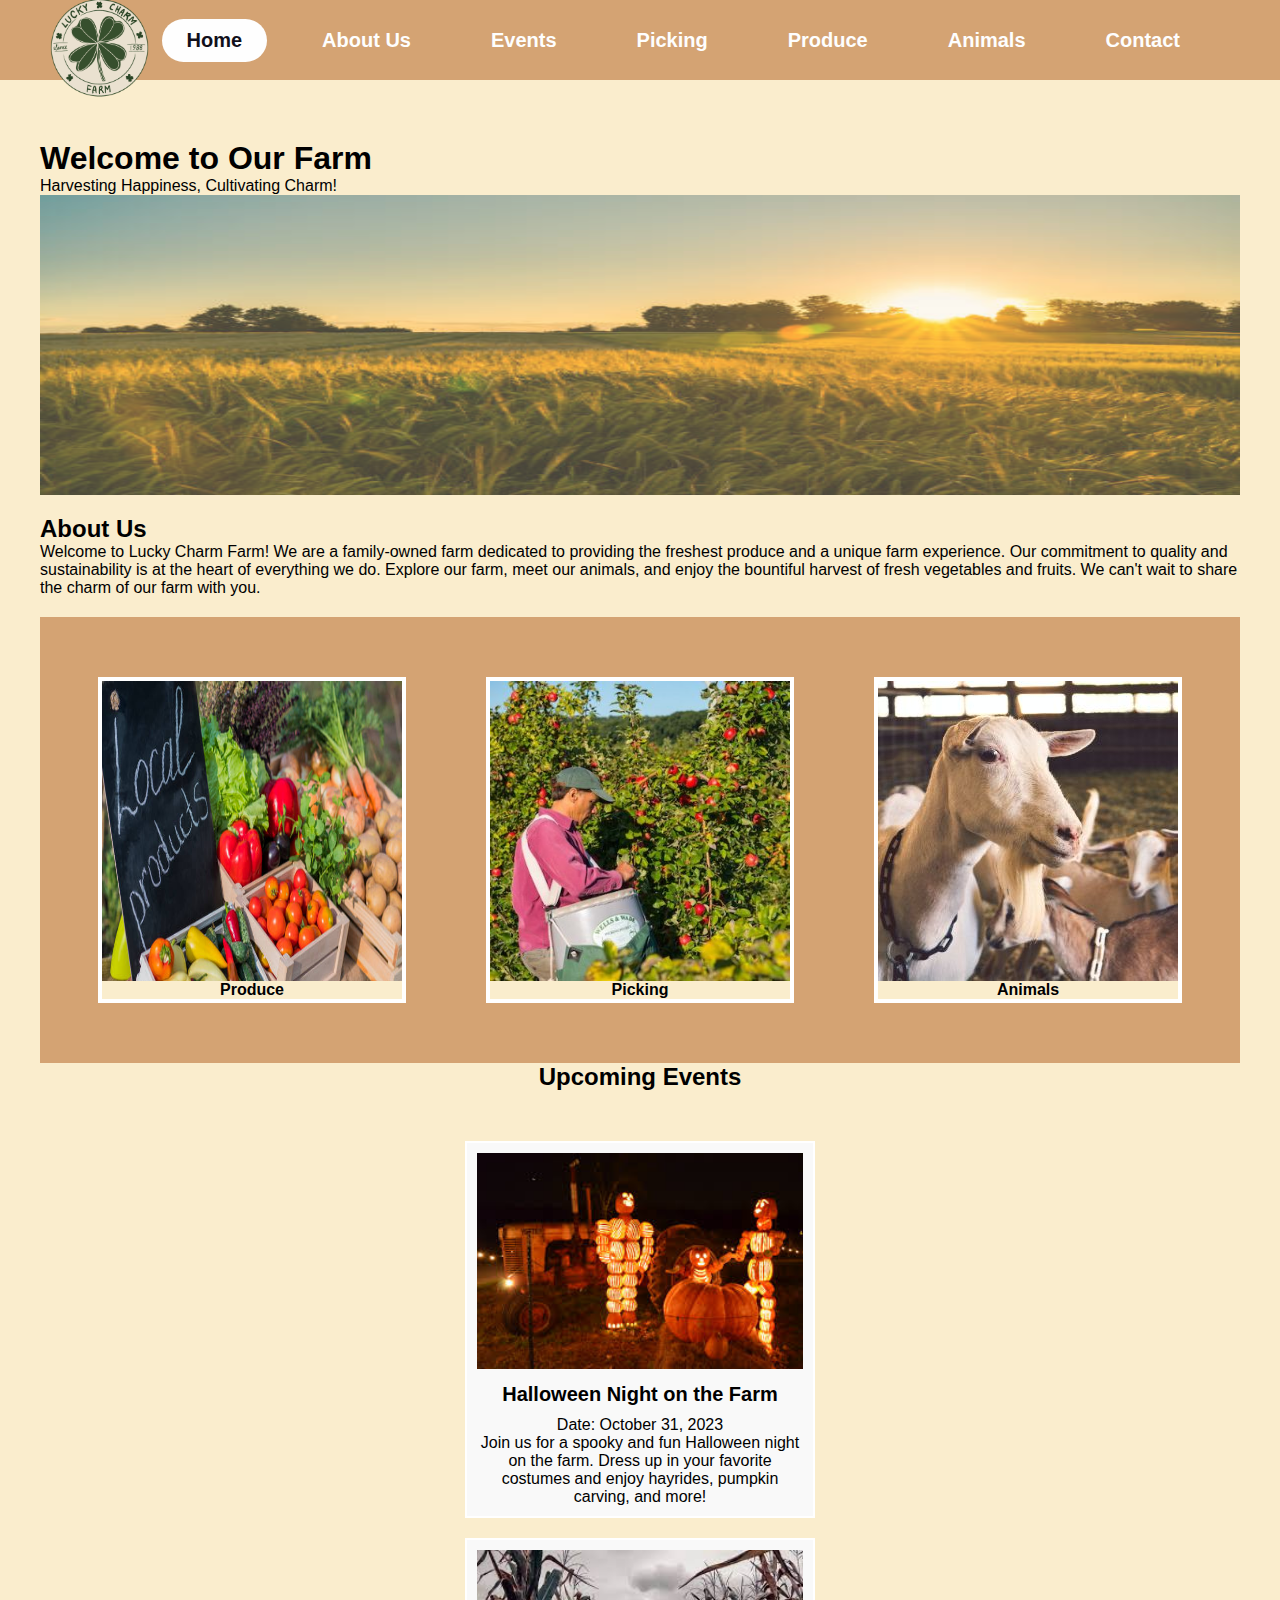
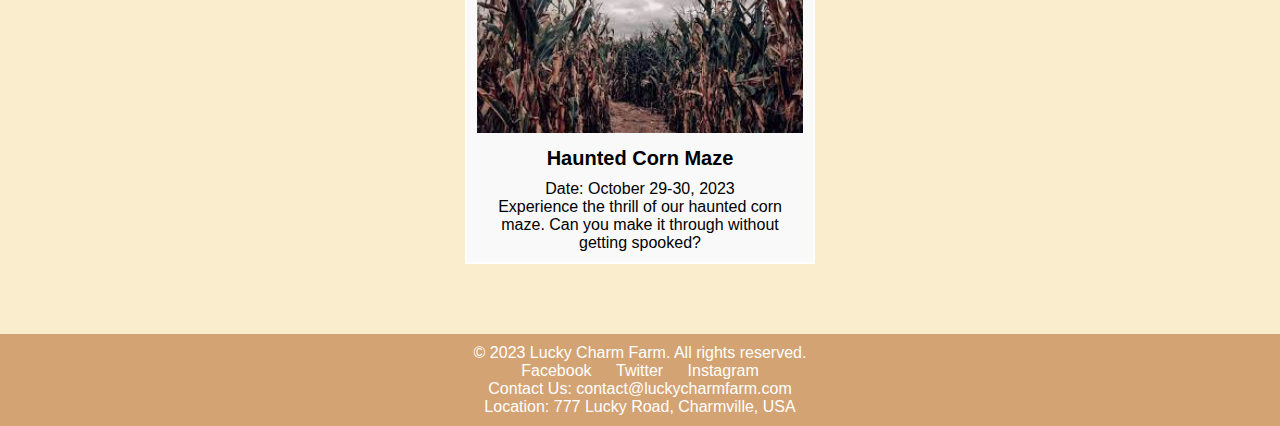
==== commit ea8625e7: "Update index.html" ====
--- a/index.html
+++ b/index.html
@@ -165,6 +165,11 @@
 	        $("#slide img").attr("src", "images/" + imgs[slideIndex]);
 	        $("#slide img").fadeIn(2000, slideShow);
 	    }
+	$(document).ready(function () {
+                    $(".hamburger").on('click', function () {
+                        $(".nav-bar").toggleClass("active");
+                    });
+                });
 	</script>
 
 </head>
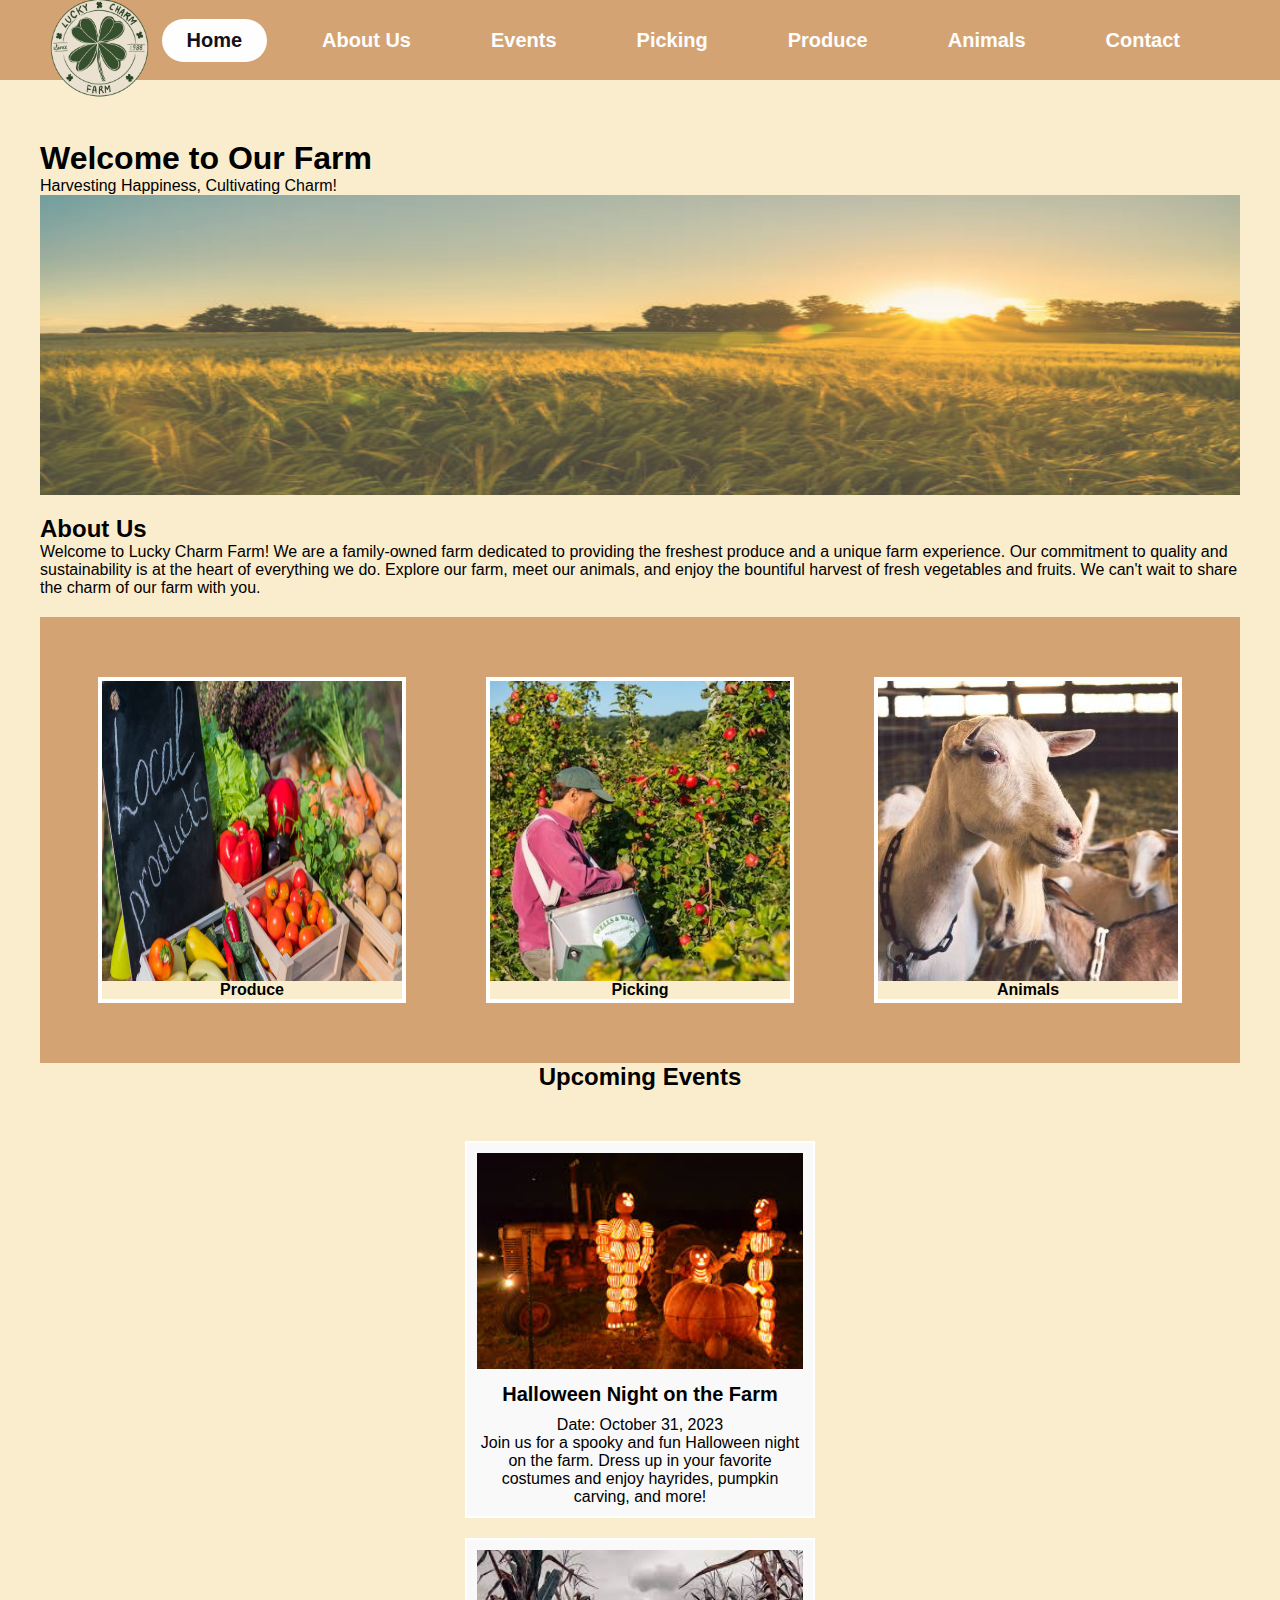
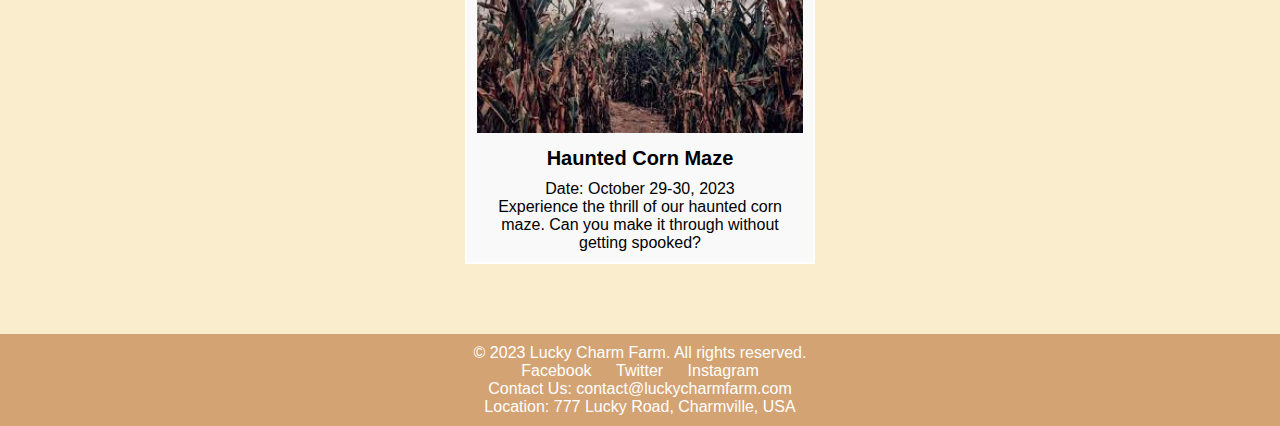
==== commit 74a1541b: "Update index.html" ====
--- a/index.html
+++ b/index.html
@@ -4,6 +4,8 @@
     <meta charset="UTF-8">
     <meta http-equiv="X-UA-Compatible" content="IE=edge">
     <meta name="viewport" content="width=device-width, initial-scale=1.0">
+    <meta name="keywords" content="Lucky Charm Farm, contact, form, email, phone, farm">
+    <meta name="author" content="Ian Dhar">
     <link rel="stylesheet" type="text/css" href="style.css">
     <link rel="stylesheet" type="text/css" href="nav.css">
     <title>Lucky Charm Farm Website</title>
--- a/nav.css
+++ b/nav.css
@@ -1,18 +1,13 @@
-*{
+* {
     margin: 0;
     padding: 0;
     list-style: none;
     text-decoration: none;
-    font-family: 'Kalam', cursive;
-font-family: 'Roboto', sans-serif;
+    font-family: 'Kalam', cursive, 'Roboto', sans-serif;
     box-sizing: border-box;
 }
 
-/* body{
-    background: #fefefe;
-} */
-
-header{
+header {
     width: 100%;
     height: 80px;
     background-color: #d4a373;
@@ -22,10 +17,11 @@
     padding: 0 100px;
 }
 
-.logo{
+.logo {
     position: relative;
     z-index: 2;
 }
+
 .logo img {
     margin-top: 20px;
     max-width: 150px;
@@ -33,7 +29,7 @@
     z-index: 2;
 }
 
-.hamburger{
+.hamburger {
     display: none;
 }
 
@@ -41,8 +37,8 @@
     display: flex;
 }
 
-.nav-bar ul li a{
-    display:block;
+.nav-bar ul li a {
+    display: block;
     color: #fefefe;
     font-size: 20px;
     padding: 10px 25px;
@@ -51,40 +47,42 @@
     margin: 0 5px;
 }
 
-.nav-bar ul li a:hover{
+.nav-bar ul li a:hover {
     color: #11101b;
     background: #fefefe;
 }
 
-.nav-bar ul li a.active{
-    color:#11101b;
-    background:#fefefe;
+.nav-bar ul li a.active {
+    color: #11101b;
+    background: #fefefe;
 }
 
-@media only screen and (max-width: 1320px){
-    header{
+@media only screen and (max-width: 1320px) {
+    header {
         padding: 0 50px;
     }
 }
 
-@media only screen and (max-width: 1100px){
-    header{
+@media only screen and (max-width: 1100px) {
+    header {
         padding: 0 50px;
     }
 }
 
-@media only screen and (max-width: 900px){
+@media only screen and (max-width: 900px) {
     .hamburger {
         display: block;
         cursor: pointer;
     }
-    .hamburger .line{
+
+    .hamburger .line {
         width: 30px;
         height: 3px;
         background: #fefefe;
         margin: 6px 0;
     }
-    .nav-bar{
+
+    .nav-bar {
         height: 0;
         position: absolute;
         top: 80px;
@@ -96,21 +94,25 @@
         overflow: hidden;
         z-index: 1;
     }
-    .nav-bar.active{
+
+    .nav-bar.active {
         height: 450px;
     }
-    .nav-bar ul{
+
+    .nav-bar ul {
         display: block;
-        width: fit-content;
-        margin: 50px auto 0 auto;
+        width: 100%;
+        margin: 0 auto;
         text-align: center;
         transition: .5s;
         opacity: 0;
     }
-    .nav-bar.active ul{
+
+    .nav-bar.active ul {
         opacity: 1;
     }
-    .nav-bar ul li a{
+
+    .nav-bar ul li a {
         margin-bottom: 12px;
     }
 }
